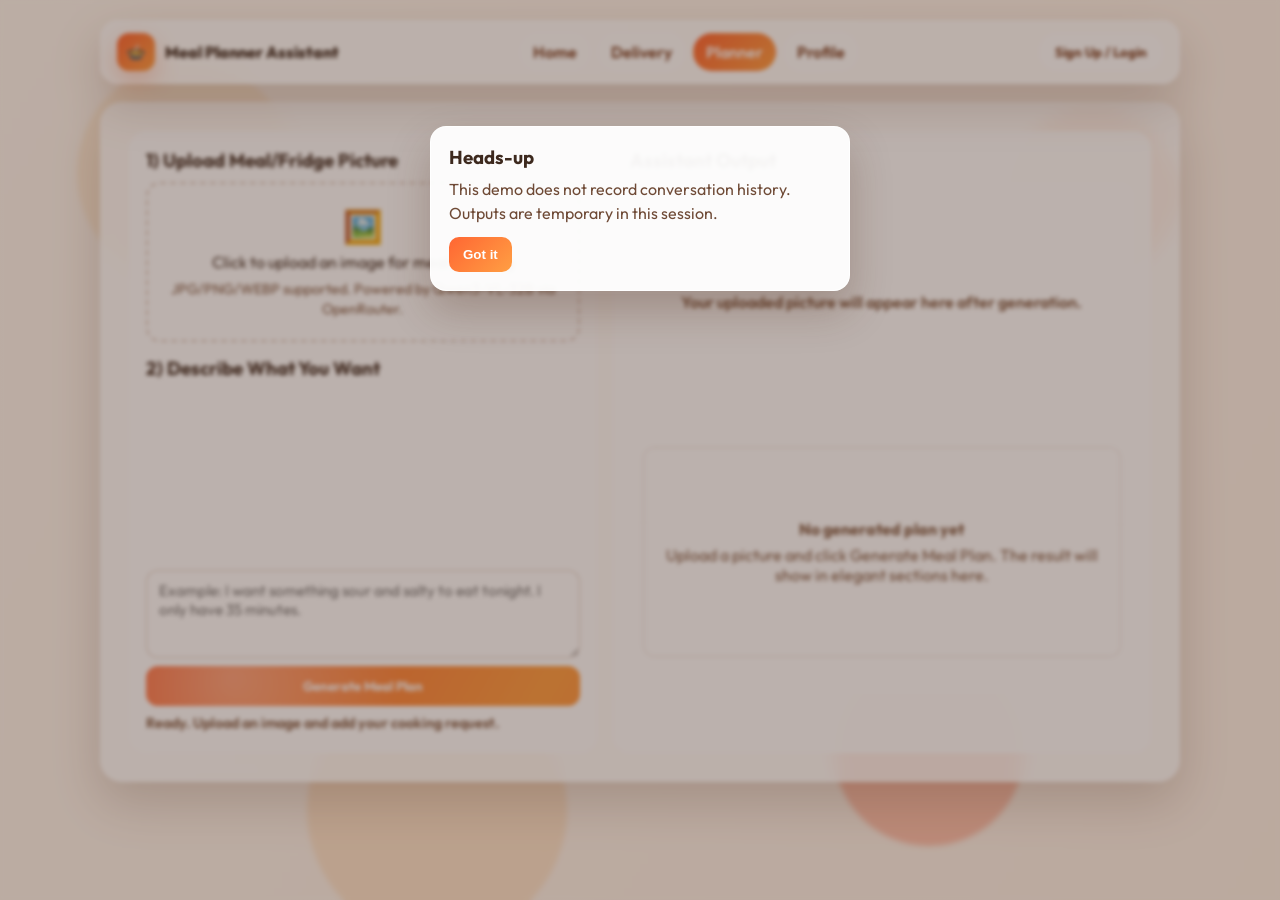
==== calories.html @ 0d86e7e7 "publish" ====
<!DOCTYPE html>
<html lang="en">

<head>
  <meta charset="UTF-8" />
  <meta name="viewport" content="width=device-width, initial-scale=1.0" />
  <title>FoodVision AI | Meal Planner Assistant</title>
  <link rel="preconnect" href="https://fonts.googleapis.com" />
  <link rel="preconnect" href="https://fonts.gstatic.com" crossorigin />
  <link href="https://fonts.googleapis.com/css2?family=Outfit:wght@300;400;500;600;700;800&display=swap"
    rel="stylesheet" />
  <link rel="stylesheet" href="theme.css" />
  <style>
    .workspace {
      display: grid;
      grid-template-columns: 1fr 1.15fr;
      gap: 16px;
    }

    .assistant-card,
    .result-card {
      position: relative;
      overflow: visible;
    }

    .assistant-card h3,
    .result-card h3 {
      margin-top: 0;
      margin-bottom: 10px;
    }

    .upload-stage {
      position: relative;
      margin-bottom: 12px;
    }

    .upload-box {
      border: 2px dashed rgba(167, 118, 89, .35);
      border-radius: 14px;
      padding: 22px;
      text-align: center;
      background: rgba(255, 255, 255, .68);
      transition: border-color .2s ease, transform .2s ease, box-shadow .2s ease;
      cursor: pointer;
      position: relative;
      overflow: hidden;
    }

    .upload-input-overlay {
      position: absolute;
      inset: 0;
      width: 100%;
      height: 100%;
      opacity: 0;
      cursor: pointer;
      z-index: 5;
    }

    .upload-box.drag-over {
      border-color: #ff7a41;
      background: rgba(255, 245, 236, .9);
      box-shadow: 0 14px 24px rgba(255, 102, 51, .2);
      transform: scale(1.01);
    }

    .upload-box::before {
      content: "";
      position: absolute;
      top: 0;
      left: -70%;
      width: 48%;
      height: 100%;
      transform: skewX(-18deg);
      background: linear-gradient(110deg, transparent, rgba(255, 255, 255, .62), transparent);
      animation: scanLine 2.8s linear infinite;
      pointer-events: none;
    }

    .upload-box:hover {
      border-color: var(--accent);
      transform: translateY(-1px);
      box-shadow: 0 12px 24px rgba(255, 102, 51, .14);
    }

    .upload-box.has-file {
      border-color: #ff8f52;
      box-shadow: 0 14px 24px rgba(255, 102, 51, .18);
    }

    .left-preview {
      position: absolute;
      left: -64px;
      top: 50%;
      transform: translateY(-50%) rotate(-3deg);
      width: 132px;
      height: 132px;
      border-radius: 16px;
      background: rgba(255, 255, 255, .95);
      border: 2px solid rgba(255, 255, 255, .9);
      box-shadow: 0 16px 30px rgba(80, 40, 20, .22);
      z-index: 3;
      overflow: hidden;
      animation: floatCard 2.6s ease-in-out infinite;
    }

    .left-preview img {
      width: 100%;
      height: 100%;
      object-fit: cover;
      display: block;
    }

    .left-preview::after {
      content: "Uploaded";
      position: absolute;
      left: 8px;
      bottom: 8px;
      border-radius: 999px;
      padding: 4px 8px;
      font-size: .72rem;
      font-weight: 700;
      color: #fff;
      background: linear-gradient(135deg, #ff6633, #ff9f43);
      box-shadow: 0 4px 10px rgba(255, 102, 51, .25);
    }

    .chat-box {
      background: rgba(255, 255, 255, .72);
      border: 1px solid rgba(255, 255, 255, .82);
      border-radius: 14px;
      min-height: 170px;
      max-height: 250px;
      overflow: auto;
      padding: 10px;
      display: grid;
      gap: 8px;
      margin-bottom: 10px;
    }

    .bubble {
      max-width: 92%;
      border-radius: 12px;
      padding: 8px 10px;
      font-size: .9rem;
      line-height: 1.45;
      box-shadow: 0 6px 12px rgba(80, 40, 20, .08);
      animation: bubbleIn .25s ease;
      word-break: break-word;
    }

    .bubble.user {
      justify-self: end;
      background: linear-gradient(135deg, #ff814d, #ffb24d);
      color: #fff;
    }

    .bubble.assistant {
      justify-self: start;
      background: rgba(255, 255, 255, .95);
      color: #6f4a36;
      border: 1px solid rgba(255, 255, 255, .9);
    }

    .prompt-wrap {
      display: grid;
      gap: 8px;
    }

    .prompt-input {
      width: 100%;
      min-height: 88px;
      border-radius: 12px;
      border: 1px solid rgba(167, 118, 89, .35);
      background: rgba(255, 255, 255, .92);
      color: var(--text);
      font-family: inherit;
      font-size: .95rem;
      padding: 10px 12px;
      outline: none;
      resize: vertical;
    }

    .prompt-input:focus {
      border-color: var(--accent);
      box-shadow: 0 0 0 4px var(--ring);
    }

    .actions {
      display: grid;
      grid-template-columns: 1fr;
      gap: 8px;
    }

    .action-btn {
      border: none;
      border-radius: 12px;
      padding: 12px 12px;
      font-family: inherit;
      font-weight: 700;
      cursor: pointer;
      transition: transform .18s ease, box-shadow .18s ease;
    }

    .action-btn:hover {
      transform: translateY(-2px) scale(1.03);
      box-shadow: 0 12px 22px rgba(80, 40, 20, .16);
    }

    .action-btn.primary {
      color: #fff;
      background: linear-gradient(120deg, #ff6633, #ff9f43, #ff7043);
      background-size: 180% 180%;
      animation: gradientShift 2.6s ease infinite;
      position: relative;
      overflow: hidden;
    }

    .action-btn.primary::after {
      content: "";
      position: absolute;
      inset: 0;
      background: radial-gradient(circle at 20% 30%, rgba(255, 255, 255, .36), transparent 48%);
      pointer-events: none;
    }

    .action-btn.secondary {
      color: #7a3d1f;
      background: rgba(255, 255, 255, .85);
      border: 1px solid rgba(255, 255, 255, .9);
    }

    .action-btn.loading {
      pointer-events: none;
      filter: saturate(1.08);
      transform: translateY(-1px) scale(1.01);
      box-shadow: 0 14px 24px rgba(80, 40, 20, .18);
    }

    .action-btn.loading::before {
      content: "";
      position: absolute;
      width: 16px;
      height: 16px;
      right: 12px;
      top: calc(50% - 8px);
      border-radius: 50%;
      border: 2px solid rgba(255, 255, 255, .55);
      border-top-color: #fff;
      animation: spin .8s linear infinite;
    }

    .status-row {
      margin-top: 8px;
      min-height: 22px;
      font-size: .9rem;
      font-weight: 600;
    }

    .result-top {
      position: relative;
      border-radius: 14px;
      overflow: hidden;
      border: 1px solid rgba(255, 255, 255, .85);
      background: rgba(255, 255, 255, .75);
      min-height: 240px;
      margin-bottom: 12px;
    }

    .result-top img {
      width: 100%;
      max-height: 260px;
      object-fit: cover;
      display: block;
    }

    .analysis-chip {
      position: absolute;
      right: 10px;
      top: 10px;
      border-radius: 999px;
      padding: 6px 10px;
      font-size: .78rem;
      font-weight: 700;
      color: #fff;
      background: linear-gradient(135deg, rgba(255, 102, 51, .95), rgba(255, 159, 67, .95));
      box-shadow: 0 8px 16px rgba(80, 40, 20, .2);
    }

    .result-top-hint {
      position: absolute;
      inset: 0;
      display: grid;
      place-items: center;
      text-align: center;
      color: #805941;
      font-weight: 600;
      padding: 14px;
    }

    .generating {
      position: absolute;
      inset: 0;
      display: grid;
      align-content: center;
      justify-items: center;
      gap: 10px;
      background: linear-gradient(120deg, rgba(255, 245, 236, .93), rgba(255, 236, 219, .9));
      backdrop-filter: blur(2px);
    }

    .output-generating {
      display: grid;
      align-content: center;
      justify-items: center;
      gap: 12px;
      min-height: 260px;
      padding: 30px;
      border-radius: 14px;
      background: linear-gradient(120deg, rgba(255, 245, 236, .93), rgba(255, 236, 219, .9));
      border: 1px solid rgba(255, 255, 255, .85);
      animation: fadeInUp .4s ease;
    }

    .output-generating .spinner {
      width: 56px;
      height: 56px;
    }

    .output-generating .gen-label {
      font-weight: 700;
      color: #7a3d1f;
      font-size: 1.05rem;
    }

    .output-generating .gen-sub {
      color: #805941;
      font-size: .88rem;
      text-align: center;
      max-width: 320px;
      line-height: 1.5;
    }

    @keyframes fadeInUp {
      from {
        opacity: 0;
        transform: translateY(12px);
      }

      to {
        opacity: 1;
        transform: translateY(0);
      }
    }

    .result-top-reveal img {
      animation: imageReveal .5s ease;
    }

    @keyframes imageReveal {
      from {
        opacity: 0;
        transform: scale(1.03);
      }

      to {
        opacity: 1;
        transform: scale(1);
      }
    }

    .spinner {
      width: 52px;
      height: 52px;
      border-radius: 50%;
      border: 4px solid rgba(255, 159, 67, .28);
      border-top-color: #ff6633;
      animation: spin 0.9s linear infinite;
    }

    .dots::after {
      content: "";
      display: inline-block;
      width: 1.2em;
      text-align: left;
      animation: dots 1.2s steps(4, end) infinite;
    }

    .skeleton-lines {
      width: min(460px, 92%);
      display: grid;
      gap: 8px;
    }

    .skeleton-lines span {
      height: 10px;
      border-radius: 999px;
      background: linear-gradient(90deg, rgba(255, 214, 183, .35), rgba(255, 255, 255, .75), rgba(255, 214, 183, .35));
      background-size: 180% 100%;
      animation: shimmer 1.1s linear infinite;
    }

    .skeleton-lines span:nth-child(1) {
      width: 96%;
    }

    .skeleton-lines span:nth-child(2) {
      width: 88%;
    }

    .skeleton-lines span:nth-child(3) {
      width: 92%;
    }

    .skeleton-lines span:nth-child(4) {
      width: 77%;
    }

    .output-wrap {
      background: rgba(255, 255, 255, .78);
      border: 1px solid rgba(255, 255, 255, .85);
      border-radius: 14px;
      padding: 12px;
      min-height: 260px;
      max-height: 540px;
      overflow: auto;
      color: #523526;
    }

    .empty-output {
      min-height: 210px;
      display: grid;
      place-items: center;
      text-align: center;
      color: #805941;
      border: 1px dashed rgba(167, 118, 89, .35);
      border-radius: 12px;
      background: rgba(255, 255, 255, .62);
      padding: 18px;
    }

    .result-section {
      margin-bottom: 12px;
      border-radius: 12px;
      background: rgba(255, 255, 255, .82);
      border: 1px solid rgba(255, 255, 255, .9);
      padding: 10px;
      box-shadow: 0 8px 16px rgba(80, 40, 20, .08);
    }

    .section-title {
      margin: 0 0 8px;
      font-size: .95rem;
      color: #6e4028;
      text-transform: uppercase;
      letter-spacing: .03em;
    }

    .kv-grid {
      display: grid;
      grid-template-columns: repeat(2, minmax(0, 1fr));
      gap: 8px;
    }

    .kv-card {
      border-radius: 10px;
      background: rgba(255, 255, 255, .86);
      border: 1px solid rgba(255, 255, 255, .95);
      padding: 8px;
    }

    .kv-card .k {
      font-size: .75rem;
      color: #8a5e45;
      text-transform: uppercase;
      letter-spacing: .04em;
      margin-bottom: 4px;
    }

    .tag-list {
      display: flex;
      flex-wrap: wrap;
      gap: 6px;
    }

    .tag-chip {
      border-radius: 999px;
      padding: 4px 8px;
      font-size: .78rem;
      font-weight: 700;
      color: #7a3d1f;
      background: #fff1e5;
      border: 1px solid rgba(255, 255, 255, .95);
    }

    .recipe-title {
      margin: 0 0 6px;
      font-size: 1.1rem;
      color: #4b2f22;
    }

    .recipe-reason {
      margin: 0;
      color: #6f4a36;
      line-height: 1.5;
      font-size: .9rem;
    }

    .nutrition-grid {
      display: grid;
      grid-template-columns: repeat(2, minmax(0, 1fr));
      gap: 8px;
      margin-top: 8px;
    }

    .nutrition-box {
      border-radius: 10px;
      background: rgba(255, 255, 255, .88);
      border: 1px solid rgba(255, 255, 255, .95);
      padding: 8px;
      font-size: .84rem;
      line-height: 1.4;
    }

    .steps-list {
      margin: 8px 0 0;
      padding-left: 18px;
      color: #654431;
      line-height: 1.5;
      font-size: .9rem;
    }

    .steps-list li {
      margin-bottom: 6px;
    }

    .result-card.reveal-pop {
      animation: revealPop .45s ease;
    }

    .magnetic-card {
      transform-style: preserve-3d;
      transition: transform .16s ease;
    }

    @keyframes scanLine {
      0% {
        left: -70%;
      }

      100% {
        left: 140%;
      }
    }

    @keyframes floatCard {

      0%,
      100% {
        transform: translateY(-50%) rotate(-3deg);
      }

      50% {
        transform: translateY(calc(-50% - 7px)) rotate(-1deg);
      }
    }

    @keyframes gradientShift {
      0% {
        background-position: 0% 50%;
      }

      50% {
        background-position: 100% 50%;
      }

      100% {
        background-position: 0% 50%;
      }
    }

    @keyframes bubbleIn {
      from {
        opacity: .3;
        transform: translateY(5px);
      }

      to {
        opacity: 1;
        transform: translateY(0);
      }
    }

    @keyframes shimmer {
      0% {
        background-position: 0% 0;
      }

      100% {
        background-position: 180% 0;
      }
    }

    @keyframes revealPop {
      from {
        opacity: .55;
        transform: scale(.985);
      }

      to {
        opacity: 1;
        transform: scale(1);
      }
    }

    @keyframes spin {
      to {
        transform: rotate(360deg);
      }
    }

    @keyframes dots {
      0% {
        content: "";
      }

      25% {
        content: ".";
      }

      50% {
        content: "..";
      }

      75% {
        content: "...";
      }

      100% {
        content: "";
      }
    }

    @media (max-width: 980px) {
      .workspace {
        grid-template-columns: 1fr;
      }

      .kv-grid,
      .nutrition-grid {
        grid-template-columns: 1fr;
      }

      .left-preview {
        position: relative;
        left: auto;
        top: auto;
        transform: none;
        width: 100%;
        height: 178px;
        margin-bottom: 10px;
        animation: none;
      }
    }
  </style>
</head>

<body>
  <div class="bg-orbs" aria-hidden="true">
    <div class="orb"></div>
    <div class="orb"></div>
    <div class="orb"></div>
    <div class="orb"></div>
  </div>

  <div class="page">
    <header class="topbar">
      <div class="brand">
        <div class="brand-badge">🍲</div>
        <div>Meal Planner Assistant</div>
      </div>
      <nav class="nav-links">
        <a class="nav-link" href="index.html">Home</a>
        <a class="nav-link" href="delivery.html">Delivery</a>
        <a class="nav-link active" href="calories.html">Planner</a>
        <a class="nav-link" href="profile.html">Profile</a>
      </nav>
      <button id="topAuthBtn" class="ghost-btn">Sign Up / Login</button>
    </header>

    <section class="panel workspace">
      <div class="card assistant-card magnetic-card">
        <h3>1) Upload Meal/Fridge Picture</h3>
        <div class="upload-stage">
          <div id="leftPreview" class="left-preview hidden">
            <img id="leftPreviewImg" alt="Uploaded image preview" src="" />
          </div>
          <div class="upload-box" id="uploadBox">
            <div style="font-size:2rem;">🖼️</div>
            <p style="margin:6px 0;">Click to upload an image for meal planning</p>
            <small class="hint">JPG/PNG/WEBP supported. Powered by Qwen3-VL-32B via OpenRouter.</small>
            <input id="imageInput" class="upload-input-overlay" type="file" accept="image/*" />
          </div>
        </div>

        <h3 style="margin-top:14px;">2) Describe What You Want</h3>
        <div id="chatBox" class="chat-box"></div>
        <div class="prompt-wrap">
          <textarea id="userPrompt" class="prompt-input"
            placeholder="Example: I want something sour and salty to eat tonight. I only have 35 minutes."></textarea>
          <div class="actions">
            <button id="generateBtn" class="action-btn primary" type="button">Generate Meal Plan</button>
          </div>
        </div>
        <div id="leftStatus" class="status-row hint">Guest notice: conversation is not saved permanently in this demo.
        </div>
      </div>

      <div id="resultCard" class="card result-card magnetic-card">
        <h3>Assistant Output</h3>
        <div class="result-top">
          <div id="resultTopHint" class="result-top-hint">Your uploaded picture will appear here after generation.</div>
          <img id="mainPreview" alt="Result preview" src="" class="hidden" />
          <span id="analysisChip" class="analysis-chip hidden">Template Output</span>
          <div id="generatingLayer" class="generating hidden">
            <div class="spinner"></div>
            <div style="font-weight:700; color:#7a3d1f;">Generating<span class="dots"></span></div>
            <div class="skeleton-lines">
              <span></span>
              <span></span>
              <span></span>
              <span></span>
            </div>
          </div>
        </div>
        <div id="outputBox" class="output-wrap">
          <div class="empty-output">
            <div>
              <strong style="display:block; margin-bottom:6px;">No generated plan yet</strong>
              <span>Upload a picture and click Generate Meal Plan. The result will show in elegant sections here.</span>
            </div>
          </div>
        </div>
      </div>
    </section>
  </div>

  <script src="auth.js"></script>
  <script>
    (function () {
      var uploadBox = document.getElementById("uploadBox");
      var imageInput = document.getElementById("imageInput");
      var leftPreview = document.getElementById("leftPreview");
      var leftPreviewImg = document.getElementById("leftPreviewImg");
      var mainPreview = document.getElementById("mainPreview");
      var analysisChip = document.getElementById("analysisChip");
      var resultTopHint = document.getElementById("resultTopHint");

      var chatBox = document.getElementById("chatBox");
      var userPrompt = document.getElementById("userPrompt");
      var generateBtn = document.getElementById("generateBtn");
      var leftStatus = document.getElementById("leftStatus");
      var authBinding = FoodAuth.wireTopbarAuth("topAuthBtn");

      var outputBox = document.getElementById("outputBox");
      var generatingLayer = document.getElementById("generatingLayer");
      var resultCard = document.getElementById("resultCard");
      FoodAuth.showNoHistoryPopup();
      var pendingAutoGenerate = false;
      var currentImageFile = null;
      var currentImageMeta = null;
      var currentImageUrl = null;

      var conversation = [];

      var userProfile = {
        dietary_restrictions: [],
        allergies: [],
        cuisine_preferences: ["Italian"],
        flavor_preferences: ["sour", "salty"],
        disliked_foods: [],
        cooking_skill_level: "Intermediate",
        available_equipment: ["oven", "baking dish", "mixing bowls"],
        nutritional_goals: [],
        other_preferences: []
      };

      function fileToBase64(file) {
        return new Promise(function (resolve, reject) {
          var reader = new FileReader();
          reader.onload = function () { resolve(reader.result); };
          reader.onerror = reject;
          reader.readAsDataURL(file);
        });
      }

      async function callQwenVL(imageBase64, userMessage, profile) {
        // Proxy through Jac backend — API key stays server-side
        var response = await fetch(FoodAuth.API_BASE + "/function/analyze_meal", {
          method: "POST",
          headers: { "Content-Type": "application/json" },
          body: JSON.stringify({
            image_base64: imageBase64,
            message: userMessage || "",
            user_profile: profile || {}
          })
        });

        if (!response.ok) {
          var errText = await response.text();
          throw new Error("Backend error (" + response.status + "): " + errText);
        }

        var envelope = await response.json();
        if (!envelope.ok) {
          throw new Error(envelope.error ? envelope.error.message : "Unknown backend error");
        }

        var result = envelope.data.result;
        if (result.error) {
          throw new Error(result.error);
        }
        return result;
      }

      function uniquePush(arr, value) {
        if (!value) return;
        if (arr.indexOf(value) === -1) arr.push(value);
      }

      function addBubble(role, text) {
        var b = document.createElement("div");
        b.className = "bubble " + role;
        b.textContent = text;
        chatBox.appendChild(b);
        chatBox.scrollTop = chatBox.scrollHeight;
      }

      function addUserMessage(text) {
        var msg = (text || "").trim();
        if (!msg) return;
        conversation.push({ role: "user", text: msg });
        addBubble("user", msg);
      }

      function inferProfileFromMessage(message) {
        var lower = message.toLowerCase();

        if (lower.indexOf("italian") >= 0) uniquePush(userProfile.cuisine_preferences, "Italian");
        if (lower.indexOf("chinese") >= 0) uniquePush(userProfile.cuisine_preferences, "Chinese");
        if (lower.indexOf("mexican") >= 0) uniquePush(userProfile.cuisine_preferences, "Mexican");

        if (lower.indexOf("sour") >= 0) uniquePush(userProfile.flavor_preferences, "sour");
        if (lower.indexOf("salty") >= 0) uniquePush(userProfile.flavor_preferences, "salty");
        if (lower.indexOf("spicy") >= 0) uniquePush(userProfile.flavor_preferences, "spicy");
        if (lower.indexOf("sweet") >= 0) uniquePush(userProfile.flavor_preferences, "sweet");
        if (lower.indexOf("savory") >= 0) uniquePush(userProfile.flavor_preferences, "savory");
        if (lower.indexOf("mild") >= 0) uniquePush(userProfile.flavor_preferences, "mild");

        if (lower.indexOf("vegan") >= 0) uniquePush(userProfile.dietary_restrictions, "vegan");
        if (lower.indexOf("vegetarian") >= 0) uniquePush(userProfile.dietary_restrictions, "vegetarian");
        if (lower.indexOf("gluten") >= 0) uniquePush(userProfile.dietary_restrictions, "gluten-free");

        if (lower.indexOf("allergic to") >= 0) {
          var allergyText = lower.split("allergic to")[1] || "";
          allergyText.split(/[,.]/).forEach(function (part) {
            var token = part.trim();
            if (token) uniquePush(userProfile.allergies, token);
          });
        }

        if (lower.indexOf("beginner") >= 0) userProfile.cooking_skill_level = "beginner";
        if (lower.indexOf("intermediate") >= 0) userProfile.cooking_skill_level = "intermediate";
        if (lower.indexOf("advanced") >= 0) userProfile.cooking_skill_level = "advanced";

        if (lower.indexOf("air fryer") >= 0) uniquePush(userProfile.available_equipment, "air fryer");
        if (lower.indexOf("oven") >= 0) uniquePush(userProfile.available_equipment, "oven");
        if (lower.indexOf("stove") >= 0) uniquePush(userProfile.available_equipment, "stove");

        if (lower.indexOf("high protein") >= 0) uniquePush(userProfile.nutritional_goals, "high-protein");
        if (lower.indexOf("low carb") >= 0) uniquePush(userProfile.nutritional_goals, "low-carb");
        if (lower.indexOf("weight loss") >= 0) uniquePush(userProfile.nutritional_goals, "weight-loss");

        if (lower.indexOf("no ") >= 0) {
          if (lower.indexOf("no mushroom") >= 0) uniquePush(userProfile.disliked_foods, "mushroom");
          if (lower.indexOf("no onion") >= 0) uniquePush(userProfile.disliked_foods, "onion");
          if (lower.indexOf("no seafood") >= 0) uniquePush(userProfile.disliked_foods, "seafood");
        }

        var minuteMatch = lower.match(/(\d{1,3})\s*(min|minute)/);
        if (minuteMatch) {
          var timePref = "time_limit_" + minuteMatch[1] + "min";
          uniquePush(userProfile.other_preferences, timePref);
        }
      }


      function analyzeImageMeta(file, done) {
        var reader = new FileReader();
        reader.onload = function (ev) {
          var img = new Image();
          img.onload = function () {
            var canvas = document.createElement("canvas");
            var size = 32;
            canvas.width = size;
            canvas.height = size;
            var ctx = canvas.getContext("2d");
            ctx.drawImage(img, 0, 0, size, size);
            var data = ctx.getImageData(0, 0, size, size).data;
            var total = data.length / 4;
            var sumLight = 0;
            var sumWarmth = 0;

            for (var i = 0; i < data.length; i += 4) {
              var r = data[i];
              var g = data[i + 1];
              var b = data[i + 2];
              sumLight += (r + g + b) / 3;
              sumWarmth += (r - b);
            }

            currentImageMeta = {
              name: file.name || "",
              size: file.size || 0,
              lastModified: file.lastModified || 0,
              width: img.width || 0,
              height: img.height || 0,
              brightness: Math.round(sumLight / total),
              warmth: Math.round(sumWarmth / total)
            };
            done();
          };
          img.onerror = function () {
            currentImageMeta = {
              name: file.name || "",
              size: file.size || 0,
              lastModified: file.lastModified || 0,
              width: 0,
              height: 0,
              brightness: 0,
              warmth: 0
            };
            done();
          };
          img.src = ev.target.result;
        };
        reader.onerror = function () {
          currentImageMeta = {
            name: file.name || "",
            size: file.size || 0,
            lastModified: file.lastModified || 0,
            width: 0,
            height: 0,
            brightness: 0,
            warmth: 0
          };
          done();
        };
        reader.readAsDataURL(file);
      }

      function processSelectedFile(file) {
        if (!file) return;
        currentImageFile = file;
        currentImageUrl = URL.createObjectURL(file);
        leftPreviewImg.src = currentImageUrl;
        leftPreview.classList.remove("hidden");
        mainPreview.classList.add("hidden");
        analysisChip.classList.add("hidden");
        resultTopHint.classList.remove("hidden");
        uploadBox.classList.add("has-file");
        leftStatus.textContent = "Image loaded. Click Generate Meal Plan to show preview and output.";

        analyzeImageMeta(file, function () {
          if (pendingAutoGenerate) {
            pendingAutoGenerate = false;
            generateBtn.click();
          }
        });
      }


      function toTagList(values) {
        if (!values || !values.length) {
          return '<span class="tag-chip">None</span>';
        }
        return values.map(function (v) {
          return '<span class="tag-chip">' + v + '</span>';
        }).join('');
      }

      function renderStructuredOutput(profile, recommendation) {
        var n = recommendation.nutrition_analysis || {};
        var needs = n.estimated_daily_needs || {};
        var stepsHtml = (recommendation.preparation_overview || []).map(function (step) {
          return '<li>' + step + '</li>';
        }).join('');

        outputBox.innerHTML = [
          '<section class="result-section">',
          '  <h4 class="section-title">Updated User Profile</h4>',
          '  <div class="kv-grid">',
          '    <div class="kv-card"><div class="k">Dietary Restrictions</div><div class="tag-list">' + toTagList(profile.dietary_restrictions) + '</div></div>',
          '    <div class="kv-card"><div class="k">Allergies</div><div class="tag-list">' + toTagList(profile.allergies) + '</div></div>',
          '    <div class="kv-card"><div class="k">Cuisine Preferences</div><div class="tag-list">' + toTagList(profile.cuisine_preferences) + '</div></div>',
          '    <div class="kv-card"><div class="k">Flavor Preferences</div><div class="tag-list">' + toTagList(profile.flavor_preferences) + '</div></div>',
          '    <div class="kv-card"><div class="k">Cooking Skill</div><div>' + (profile.cooking_skill_level || 'Unknown') + '</div></div>',
          '    <div class="kv-card"><div class="k">Available Equipment</div><div class="tag-list">' + toTagList(profile.available_equipment) + '</div></div>',
          '  </div>',
          '</section>',
          '<section class="result-section">',
          '  <h4 class="section-title">Recipe Recommendation</h4>',
          '  <h5 class="recipe-title">' + recommendation.dish_name + '</h5>',
          '  <p class="recipe-reason">' + recommendation.reason_for_recommendation + '</p>',
          '  <div class="kv-grid" style="margin-top:8px;">',
          '    <div class="kv-card"><div class="k">Key Ingredients</div><div class="tag-list">' + toTagList(recommendation.key_ingredients) + '</div></div>',
          '    <div class="kv-card"><div class="k">Substitutions</div><div class="tag-list">' + toTagList(recommendation.substitutions) + '</div></div>',
          '  </div>',
          '</section>',
          '<section class="result-section">',
          '  <h4 class="section-title">Nutrition Analysis</h4>',
          '  <div class="nutrition-grid">',
          '    <div class="nutrition-box"><strong>Estimated Daily Needs</strong><br/>Calories: ' + (needs.calories || '-') + '<br/>Protein: ' + (needs.protein || '-') + '<br/>Carbs: ' + (needs.carbohydrates || '-') + '<br/>Fat: ' + (needs.fat || '-') + '<br/>Fiber: ' + (needs.fiber || '-') + '</div>',
          '    <div class="nutrition-box"><strong>Ingredient Summary</strong><br/>' + (n.ingredient_nutrition_summary || '-') + '</div>',
          '    <div class="nutrition-box"><strong>Balance Assessment</strong><br/>' + (n.nutritional_balance_assessment || '-') + '</div>',
          '    <div class="nutrition-box"><strong>Suggested Improvement</strong><br/>' + (n.suggested_nutritional_improvements || '-') + '</div>',
          '  </div>',
          '</section>',
          '<section class="result-section">',
          '  <h4 class="section-title">Preparation Overview</h4>',
          '  <ol class="steps-list">' + stepsHtml + '</ol>',
          '</section>'
        ].join('');
      }


      function setGenerating(isOn) {
        generatingLayer.classList.toggle("hidden", !isOn);
      }

      uploadBox.addEventListener("dragover", function (e) {
        e.preventDefault();
        uploadBox.classList.add("drag-over");
      });

      uploadBox.addEventListener("dragleave", function () {
        uploadBox.classList.remove("drag-over");
      });

      uploadBox.addEventListener("drop", function (e) {
        e.preventDefault();
        uploadBox.classList.remove("drag-over");
        var files = e.dataTransfer && e.dataTransfer.files ? e.dataTransfer.files : null;
        if (!files || !files.length) return;
        processSelectedFile(files[0]);
      });

      imageInput.addEventListener("change", function () {
        if (!imageInput.files[0]) return;
        processSelectedFile(imageInput.files[0]);
      });

      generateBtn.addEventListener("click", async function () {
        var typedMessage = userPrompt.value.trim();

        if (typedMessage) {
          addUserMessage(typedMessage);
          inferProfileFromMessage(typedMessage);
          userPrompt.value = "";
        }

        var lastMessage = null;
        for (var i = conversation.length - 1; i >= 0; i--) {
          if (conversation[i].role === "user") {
            lastMessage = conversation[i].text;
            break;
          }
        }

        var effectiveMessage = lastMessage || "Plan a balanced meal from this uploaded image.";

        if (!currentImageFile) {
          pendingAutoGenerate = true;
          leftStatus.textContent = "Choose an image to continue. Generation will start automatically after upload.";
          if (typeof imageInput.showPicker === "function") {
            imageInput.showPicker();
          } else {
            imageInput.click();
          }
          return;
        }

        leftStatus.textContent = "Loading meal history...";
        generateBtn.classList.add("loading");
        generateBtn.textContent = "Generating...";

        // Fetch recent meal history and build summary for context. Also reused for evolve_profile below.
        var historySummary = "";
        var allMeals = [];
        if (FoodAuth.getJwt()) {
          try {
            var mealsRes = await FoodAuth.apiCall("/function/get_meals", {}, true);
            if (mealsRes && mealsRes.ok && mealsRes.data && mealsRes.data.result) {
              allMeals = mealsRes.data.result;
              var cutoff = new Date();
              cutoff.setDate(cutoff.getDate() - 14);
              var recent = allMeals.filter(function (m) {
                return m.created_at && new Date(m.created_at) >= cutoff;
              });
              if (recent.length > 0) {
                var lines = recent.map(function (m) {
                  var date = m.created_at.split("T")[0] || m.created_at.split(" ")[0];
                  var ings = (m.key_ingredients || []).join(", ");
                  return "- " + date + ": " + m.dish_name + (ings ? " (" + ings + ")" : "");
                });
                // Count cuisine patterns
                var cuisineCounts = {};
                recent.forEach(function (m) {
                  var name = (m.dish_name || "").toLowerCase();
                  ["korean", "italian", "chinese", "japanese", "mexican", "thai", "indian", "american"].forEach(function (c) {
                    if (name.indexOf(c) >= 0) cuisineCounts[c] = (cuisineCounts[c] || 0) + 1;
                  });
                });
                var patterns = Object.keys(cuisineCounts).map(function (c) {
                  return c + " x" + cuisineCounts[c];
                }).join(", ");
                historySummary = "Recent meals (last 14 days):\n" + lines.join("\n");
                if (patterns) historySummary += "\nCuisine patterns: " + patterns;
                historySummary += "\nTotal: " + recent.length + " meals";
              }
            }
          } catch (e) { console.warn("Could not fetch meal history:", e); }
        }

        // Attach history to profile for the AI
        var profileWithHistory = JSON.parse(JSON.stringify(userProfile));
        if (historySummary) {
          profileWithHistory.meal_history_summary = historySummary;
        }

        leftStatus.textContent = "Calling Qwen3-VL-32B...";
        addBubble("assistant", historySummary ? "Analyzing image with your meal history context..." : "Analyzing your image...");

        // Step 1: Immediately reveal the uploaded picture in the result-top section
        if (currentImageUrl) {
          mainPreview.src = currentImageUrl;
          mainPreview.classList.remove("hidden");
          analysisChip.textContent = "AI Analysis";
          analysisChip.classList.remove("hidden");
          resultTopHint.classList.add("hidden");
          document.querySelector('.result-top').classList.add('result-top-reveal');
        }

        // Step 2: Show generating animation in the output section
        outputBox.innerHTML = [
          '<div class="output-generating">',
          '  <div class="spinner"></div>',
          '  <div class="gen-label">Generating<span class="dots"></span></div>',
          '  <div class="gen-sub">Sending image to Qwen3-VL-32B for real-time analysis and personalized meal planning...</div>',
          '  <div class="skeleton-lines">',
          '    <span></span><span></span><span></span><span></span>',
          '  </div>',
          '</div>'
        ].join('');

        // Step 3: Call the real Qwen3-VL-32B model
        try {
          var imageBase64 = await fileToBase64(currentImageFile);
          var result = await callQwenVL(imageBase64, effectiveMessage, profileWithHistory);

          // Update user profile from AI response
          if (result.updated_user_profile) {
            var aiProfile = result.updated_user_profile;
            if (aiProfile.dietary_restrictions && aiProfile.dietary_restrictions.length) userProfile.dietary_restrictions = aiProfile.dietary_restrictions;
            if (aiProfile.allergies && aiProfile.allergies.length) userProfile.allergies = aiProfile.allergies;
            if (aiProfile.cuisine_preferences && aiProfile.cuisine_preferences.length) userProfile.cuisine_preferences = aiProfile.cuisine_preferences;
            if (aiProfile.flavor_preferences && aiProfile.flavor_preferences.length) userProfile.flavor_preferences = aiProfile.flavor_preferences;
            if (aiProfile.cooking_skill_level) userProfile.cooking_skill_level = aiProfile.cooking_skill_level;
            if (aiProfile.available_equipment && aiProfile.available_equipment.length) userProfile.available_equipment = aiProfile.available_equipment;
            if (aiProfile.nutritional_goals && aiProfile.nutritional_goals.length) userProfile.nutritional_goals = aiProfile.nutritional_goals;
            if (aiProfile.disliked_foods && aiProfile.disliked_foods.length) userProfile.disliked_foods = aiProfile.disliked_foods;
          }

          var recommendation = result.recommendation || {};
          renderStructuredOutput(userProfile, recommendation);

          // Persist updated userProfile so the Profile page can display it
          try { localStorage.setItem("foodvision.userProfile", JSON.stringify(userProfile)); } catch (e) { }

          resultCard.classList.remove("reveal-pop");
          void resultCard.offsetWidth;
          resultCard.classList.add("reveal-pop");

          addBubble("assistant", "Meal plan generated. You can update your preferences and generate again.");
          leftStatus.textContent = "Done. Saving meal and learning from your history...";

          // Save meal and evolve profile in background (non-blocking)
          if (FoodAuth.getJwt()) {
            // Save the meal entry
            FoodAuth.apiCall("/function/save_meal", {
              dish_name: recommendation.dish_name || "",
              reason: recommendation.reason_for_recommendation || "",
              key_ingredients: recommendation.key_ingredients || [],
              substitutions: recommendation.substitutions || [],
              nutrition_analysis: recommendation.nutrition_analysis || {},
              preparation_overview: recommendation.preparation_overview || [],
              user_message: effectiveMessage
            }, true).catch(function (e) { console.warn("save_meal failed:", e); });

            // Evolve profile based on meal history patterns.
            // Reuse allMeals already fetched earlier and include the just-generated meal so the AI sees it.
            var evolveMeals = (allMeals || []).slice();
            evolveMeals.push({
              dish_name: recommendation.dish_name || "",
              reason: recommendation.reason_for_recommendation || "",
              key_ingredients: recommendation.key_ingredients || [],
              user_message: effectiveMessage,
              created_at: new Date().toISOString()
            });

            FoodAuth.apiCall("/function/evolve_profile", {
              current_profile: userProfile,
              recent_meals: evolveMeals
            }, true).then(function (res) {
              if (res && res.ok && res.data && res.data.result && res.data.result.evolved) {
                var evolved = res.data.result;
                var newProfile = evolved.profile || {};
                // Backend has already union-deduped and persisted to the graph;
                // just mirror the authoritative profile into local state.
                ["dietary_restrictions", "allergies", "cuisine_preferences",
                 "flavor_preferences", "available_equipment", "nutritional_goals",
                 "disliked_foods", "other_preferences"].forEach(function (k) {
                  if (Array.isArray(newProfile[k])) userProfile[k] = newProfile[k];
                });
                if (newProfile.cooking_skill_level) userProfile.cooking_skill_level = newProfile.cooking_skill_level;
                userProfile.ai_learned_fields = newProfile.ai_learned_fields || evolved.learned_fields || [];
                try { localStorage.setItem("foodvision.userProfile", JSON.stringify(userProfile)); } catch (e) { }
                var changed = Object.keys(evolved.changes || {}).join(", ");
                addBubble("assistant", "Profile updated" + (changed ? " (" + changed + ")" : "") + ": learned from your meal patterns.");
                leftStatus.textContent = "Done. Profile evolved from your history.";
              } else {
                var reason = res && res.data && res.data.result && res.data.result.reason;
                leftStatus.textContent = "Done." + (reason ? " (" + reason + ")" : "");
              }
            }).catch(function (e) {
              console.warn("evolve_profile failed:", e);
              leftStatus.textContent = "Done.";
            });
          } else {
            leftStatus.textContent = "Done.";
          }
        } catch (err) {
          console.error("Qwen3-VL API error:", err);
          outputBox.innerHTML = '<div class="empty-output"><div><strong style="display:block; margin-bottom:6px;">Generation Failed</strong><span>' + err.message + '</span></div></div>';
          addBubble("assistant", "Error: " + err.message);
          leftStatus.textContent = "Error calling Qwen3-VL-32B. Check console for details.";
        }

        generateBtn.classList.remove("loading");
        generateBtn.textContent = "Generate Meal Plan";
      });

      if (authBinding && typeof authBinding.refresh === "function") {
        authBinding.refresh();
      }

      var magneticCards = document.querySelectorAll(".magnetic-card");
      magneticCards.forEach(function (card) {
        card.addEventListener("mousemove", function (e) {
          var rect = card.getBoundingClientRect();
          var x = (e.clientX - rect.left) / rect.width;
          var y = (e.clientY - rect.top) / rect.height;
          var rx = (0.5 - y) * 4;
          var ry = (x - 0.5) * 4;
          card.style.transform = "perspective(700px) rotateX(" + rx.toFixed(2) + "deg) rotateY(" + ry.toFixed(2) + "deg)";
        });

        card.addEventListener("mouseleave", function () {
          card.style.transform = "";
        });
      });

      leftStatus.textContent = "Ready. Upload an image and add your cooking request.";
    })();
  </script>
</body>

</html>
---- theme.css ----
:root {
  --bg-1: #fff4e8;
  --bg-2: #ffd7b8;
  --bg-3: #ff9f7a;
  --card: rgba(255, 255, 255, 0.78);
  --card-strong: rgba(255, 255, 255, 0.92);
  --text: #3d291e;
  --muted: #805941;
  --accent: #ff6633;
  --accent-2: #ff9f43;
  --success: #1f9d55;
  --error: #d64545;
  --ring: rgba(255, 102, 51, 0.25);
  --shadow: 0 20px 50px rgba(80, 40, 20, 0.2);
}

* {
  box-sizing: border-box;
}

body {
  margin: 0;
  min-height: 100vh;
  font-family: "Outfit", sans-serif;
  color: var(--text);
  background:
    linear-gradient(120deg, rgba(255, 248, 239, 0.86), rgba(255, 240, 226, 0.74)),
    url("https://images.unsplash.com/photo-1498837167922-ddd27525d352?auto=format&fit=crop&w=2000&q=80") center/cover fixed no-repeat;
}

.bg-orbs {
  position: fixed;
  inset: 0;
  pointer-events: none;
  z-index: 0;
}

.orb {
  position: absolute;
  border-radius: 999px;
  filter: blur(2px);
  opacity: 0.55;
  animation: drift 14s ease-in-out infinite;
}

.orb:nth-child(1) {
  width: 220px;
  height: 220px;
  background: #ffe6c6;
  left: 6%;
  top: 7%;
}

.orb:nth-child(2) {
  width: 170px;
  height: 170px;
  background: #ffb385;
  right: 8%;
  top: 12%;
  animation-delay: 1.2s;
}

.orb:nth-child(3) {
  width: 260px;
  height: 260px;
  background: #ffdbb5;
  left: 24%;
  bottom: -40px;
  animation-delay: 2.8s;
}

.orb:nth-child(4) {
  width: 190px;
  height: 190px;
  background: #ff9b7e;
  right: 20%;
  bottom: 6%;
  animation-delay: 3.4s;
}

@keyframes drift {
  0%,
  100% { transform: translateY(0) translateX(0); }
  50% { transform: translateY(-14px) translateX(8px); }
}

.page {
  position: relative;
  z-index: 1;
  max-width: 1120px;
  margin: 0 auto;
  padding: 20px;
}

.topbar {
  background: var(--card);
  border: 1px solid rgba(255, 255, 255, 0.5);
  box-shadow: var(--shadow);
  border-radius: 18px;
  backdrop-filter: blur(9px);
  display: flex;
  align-items: center;
  justify-content: space-between;
  gap: 12px;
  padding: 12px 16px;
  position: sticky;
  top: 12px;
  z-index: 20;
}

.brand {
  display: flex;
  align-items: center;
  gap: 10px;
  font-weight: 800;
}

.brand-badge {
  width: 38px;
  height: 38px;
  border-radius: 12px;
  background: linear-gradient(135deg, var(--accent), var(--accent-2));
  color: #fff;
  display: grid;
  place-items: center;
  box-shadow: 0 10px 24px rgba(255, 102, 51, 0.3);
}

.nav-links {
  display: flex;
  flex-wrap: wrap;
  gap: 8px;
}

.nav-link {
  text-decoration: none;
  color: #7a3d1f;
  font-weight: 600;
  padding: 8px 12px;
  border-radius: 999px;
  background: rgba(255, 255, 255, 0.72);
  border: 1px solid rgba(255, 255, 255, 0.8);
  transition: transform .2s ease, box-shadow .2s ease, background .2s ease;
}

.nav-link:hover {
  transform: translateY(-1px) scale(1.04);
  box-shadow: 0 8px 18px rgba(80, 40, 20, 0.14);
}

.nav-link.active {
  background: linear-gradient(135deg, var(--accent), var(--accent-2));
  color: #fff;
  border-color: transparent;
}

.pill-btn,
.ghost-btn {
  border: none;
  cursor: pointer;
  border-radius: 999px;
  font-weight: 700;
  padding: 10px 15px;
  font-family: inherit;
  transition: transform .16s ease, box-shadow .16s ease, filter .16s ease;
  position: relative;
  overflow: hidden;
}

.pill-btn {
  color: #fff;
  background: linear-gradient(120deg, #ff6633, #ff9f43, #ff7043);
  background-size: 180% 180%;
  animation: gradientShift 2.8s ease infinite;
  box-shadow: 0 10px 24px rgba(255, 102, 51, 0.28);
}

.ghost-btn {
  color: #7a3d1f;
  background: rgba(255, 255, 255, 0.8);
  border: 1px solid rgba(255, 255, 255, 0.75);
}

.pill-btn::before,
.ghost-btn::before {
  content: "";
  position: absolute;
  left: -60%;
  top: -150%;
  width: 38%;
  height: 320%;
  transform: rotate(22deg);
  background: linear-gradient(90deg, transparent, rgba(255,255,255,.45), transparent);
  opacity: 0;
}

.pill-btn::after,
.ghost-btn::after {
  content: "";
  position: absolute;
  inset: -3px;
  border-radius: 999px;
  border: 2px solid rgba(255, 150, 95, 0.0);
  pointer-events: none;
}

.pill-btn:hover,
.ghost-btn:hover {
  transform: translateY(-3px) scale(1.08);
  box-shadow: 0 18px 30px rgba(80, 40, 20, 0.26);
  filter: saturate(1.1);
}

.pill-btn:hover::before,
.ghost-btn:hover::before {
  opacity: 1;
  animation: btnShine 1.2s linear infinite;
}

.pill-btn:hover::after,
.ghost-btn:hover::after {
  border-color: rgba(255, 146, 87, 0.5);
  animation: btnPulse 1s ease-in-out infinite;
}

.pill-btn:active,
.ghost-btn:active {
  transform: translateY(0) scale(0.97);
}

.panel {
  margin-top: 18px;
  background: var(--card);
  border: 1px solid rgba(255, 255, 255, 0.48);
  border-radius: 22px;
  box-shadow: var(--shadow);
  backdrop-filter: blur(8px);
  padding: clamp(18px, 3vw, 28px);
  animation: panelRise .45s ease both;
}

.panel h1,
.panel h2,
.panel h3 {
  margin-top: 0;
}

.grid {
  display: grid;
  gap: 16px;
}

.grid-3 {
  grid-template-columns: repeat(3, minmax(0, 1fr));
}

.grid-2 {
  grid-template-columns: repeat(2, minmax(0, 1fr));
}

.card {
  background: var(--card-strong);
  border: 1px solid rgba(255, 255, 255, 0.75);
  border-radius: 18px;
  padding: 16px;
  transition: transform .22s ease, box-shadow .22s ease;
}

.card:hover {
  transform: translateY(-2px);
  box-shadow: 0 16px 26px rgba(80, 40, 20, 0.14);
}

.input,
textarea,
select {
  width: 100%;
  padding: 12px 14px;
  border-radius: 12px;
  border: 1px solid rgba(167, 118, 89, 0.35);
  background: rgba(255, 255, 255, 0.9);
  color: var(--text);
  font-size: 0.98rem;
  outline: none;
}

.input:focus,
textarea:focus,
select:focus {
  border-color: var(--accent);
  box-shadow: 0 0 0 4px var(--ring);
}

.status {
  min-height: 20px;
  font-size: 0.9rem;
  font-weight: 600;
}

.status.success {
  color: var(--success);
}

.status.error {
  color: var(--error);
}

.hint {
  color: var(--muted);
  font-size: 0.9rem;
}

.hidden {
  display: none !important;
}

@keyframes panelRise {
  from {
    opacity: 0;
    transform: translateY(8px);
  }
  to {
    opacity: 1;
    transform: translateY(0);
  }
}

@keyframes gradientShift {
  0% { background-position: 0% 50%; }
  50% { background-position: 100% 50%; }
  100% { background-position: 0% 50%; }
}

@keyframes btnShine {
  from { left: -60%; }
  to { left: 140%; }
}

@keyframes btnPulse {
  0% { transform: scale(0.96); opacity: .65; }
  100% { transform: scale(1.06); opacity: 0; }
}

@media (max-width: 960px) {
  .grid-3,
  .grid-2 {
    grid-template-columns: 1fr;
  }

  .topbar {
    flex-wrap: wrap;
  }
}
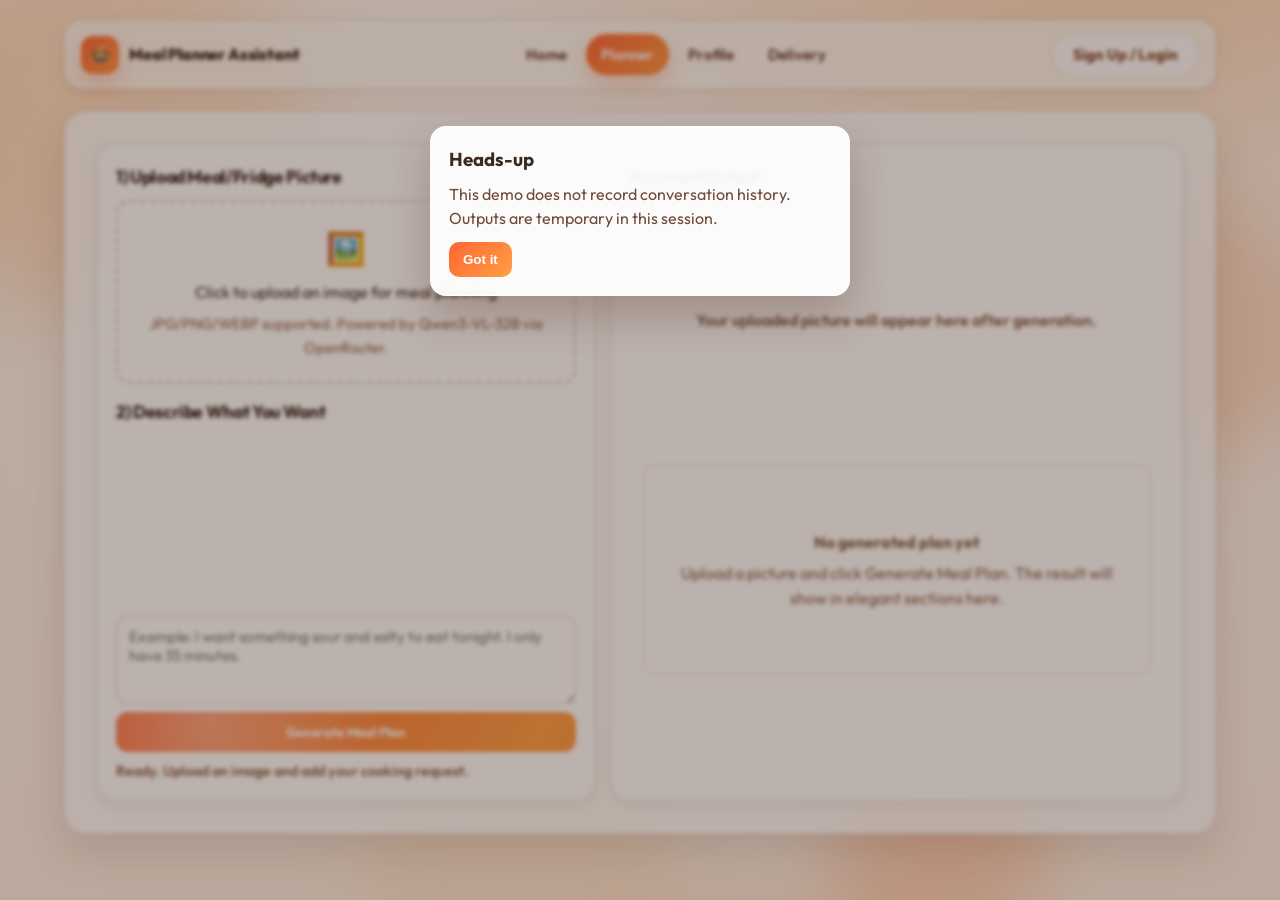
==== commit 96783dd2: "minor" ====
--- a/calories.html
+++ b/calories.html
@@ -680,9 +680,9 @@
       </div>
       <nav class="nav-links">
         <a class="nav-link" href="index.html">Home</a>
-        <a class="nav-link" href="delivery.html">Delivery</a>
         <a class="nav-link active" href="calories.html">Planner</a>
         <a class="nav-link" href="profile.html">Profile</a>
+        <a class="nav-link" href="delivery.html">Delivery</a>
       </nav>
       <button id="topAuthBtn" class="ghost-btn">Sign Up / Login</button>
     </header>
@@ -783,6 +783,61 @@
         nutritional_goals: [],
         other_preferences: []
       };
+
+      // Per-account cache key — prevents one user's preferences from leaking
+      // into another user's view on the same browser.
+      function profileCacheKey() {
+        return FoodAuth.scopedKey("foodvision.userProfile");
+      }
+
+      // Hydrate userProfile from the last-saved cache so repeat sessions
+      // don't lose learned preferences before the backend fetch lands.
+      // Only read a cache that belongs to the CURRENT signed-in user.
+      try {
+        var pk = profileCacheKey();
+        var cachedProfile = pk ? JSON.parse(localStorage.getItem(pk) || "null") : null;
+        if (cachedProfile && typeof cachedProfile === "object") {
+          Object.keys(userProfile).forEach(function (k) {
+            if (cachedProfile[k] !== undefined && cachedProfile[k] !== null) {
+              userProfile[k] = cachedProfile[k];
+            }
+          });
+          if (cachedProfile.ai_learned_fields) {
+            userProfile.ai_learned_fields = cachedProfile.ai_learned_fields;
+          }
+        }
+      } catch (e) { }
+
+      // When a JWT becomes available, refresh from the authoritative backend
+      // state so learned preferences reflect the latest evolve_profile output.
+      function syncProfileFromBackend() {
+        FoodAuth.apiCall("/function/get_profile", {}, true).then(function (res) {
+          if (res && res.ok && res.data && res.data.result) {
+            var bp = res.data.result;
+            ["dietary_restrictions", "allergies", "cuisine_preferences",
+             "flavor_preferences", "available_equipment", "nutritional_goals",
+             "disliked_foods", "other_preferences"].forEach(function (k) {
+              if (Array.isArray(bp[k])) userProfile[k] = bp[k];
+            });
+            if (bp.cooking_skill_level) userProfile.cooking_skill_level = bp.cooking_skill_level;
+            if (bp.ai_learned_fields) userProfile.ai_learned_fields = bp.ai_learned_fields;
+            var pk = profileCacheKey();
+            if (pk) {
+              try { localStorage.setItem(pk, JSON.stringify(userProfile)); } catch (e) { }
+            }
+          }
+        }).catch(function () {});
+      }
+
+      if (FoodAuth.isAuthenticated()) {
+        if (FoodAuth.getJwt()) {
+          syncProfileFromBackend();
+        } else if (typeof FoodAuth.ready === "function") {
+          FoodAuth.ready(4000).then(function (jwt) {
+            if (jwt) syncProfileFromBackend();
+          });
+        }
+      }
 
       function fileToBase64(file) {
         return new Promise(function (resolve, reject) {
@@ -1093,6 +1148,11 @@
         generateBtn.classList.add("loading");
         generateBtn.textContent = "Generating...";
 
+        // If logged in but JWT hasn't landed yet (post-login race), wait briefly.
+        if (FoodAuth.isAuthenticated() && !FoodAuth.getJwt() && typeof FoodAuth.ready === "function") {
+          try { await FoodAuth.ready(2500); } catch (e) { }
+        }
+
         // Fetch recent meal history and build summary for context. Also reused for evolve_profile below.
         var historySummary = "";
         var allMeals = [];
@@ -1131,6 +1191,22 @@
           } catch (e) { console.warn("Could not fetch meal history:", e); }
         }
 
+        // Re-hydrate from localStorage so edits made on the Profile page
+        // (or in another tab) flow into the Qwen prompt.
+        try {
+          var pk = profileCacheKey();
+          var raw = pk ? localStorage.getItem(pk) : null;
+          if (raw) {
+            var cached = JSON.parse(raw);
+            Object.keys(userProfile).forEach(function (k) {
+              if (Array.isArray(cached[k]) || typeof cached[k] === "string") {
+                userProfile[k] = cached[k];
+              }
+            });
+            if (cached.ai_learned_fields) userProfile.ai_learned_fields = cached.ai_learned_fields;
+          }
+        } catch (e) {}
+
         // Attach history to profile for the AI
         var profileWithHistory = JSON.parse(JSON.stringify(userProfile));
         if (historySummary) {
@@ -1183,8 +1259,9 @@
           var recommendation = result.recommendation || {};
           renderStructuredOutput(userProfile, recommendation);
 
-          // Persist updated userProfile so the Profile page can display it
-          try { localStorage.setItem("foodvision.userProfile", JSON.stringify(userProfile)); } catch (e) { }
+          // Persist updated userProfile (per-account) so the Profile page can display it
+          var _pkGen = profileCacheKey();
+          if (_pkGen) { try { localStorage.setItem(_pkGen, JSON.stringify(userProfile)); } catch (e) { } }
 
           resultCard.classList.remove("reveal-pop");
           void resultCard.offsetWidth;
@@ -1233,7 +1310,8 @@
                 });
                 if (newProfile.cooking_skill_level) userProfile.cooking_skill_level = newProfile.cooking_skill_level;
                 userProfile.ai_learned_fields = newProfile.ai_learned_fields || evolved.learned_fields || [];
-                try { localStorage.setItem("foodvision.userProfile", JSON.stringify(userProfile)); } catch (e) { }
+                var _pkEvo = profileCacheKey();
+                if (_pkEvo) { try { localStorage.setItem(_pkEvo, JSON.stringify(userProfile)); } catch (e) { } }
                 var changed = Object.keys(evolved.changes || {}).join(", ");
                 addBubble("assistant", "Profile updated" + (changed ? " (" + changed + ")" : "") + ": learned from your meal patterns.");
                 leftStatus.textContent = "Done. Profile evolved from your history.";
--- a/theme.css
+++ b/theme.css
@@ -1,353 +1,363 @@
-:root {
-  --bg-1: #fff4e8;
-  --bg-2: #ffd7b8;
-  --bg-3: #ff9f7a;
-  --card: rgba(255, 255, 255, 0.78);
-  --card-strong: rgba(255, 255, 255, 0.92);
-  --text: #3d291e;
-  --muted: #805941;
-  --accent: #ff6633;
-  --accent-2: #ff9f43;
-  --success: #1f9d55;
-  --error: #d64545;
-  --ring: rgba(255, 102, 51, 0.25);
-  --shadow: 0 20px 50px rgba(80, 40, 20, 0.2);
-}
-
-* {
-  box-sizing: border-box;
-}
-
-body {
-  margin: 0;
-  min-height: 100vh;
-  font-family: "Outfit", sans-serif;
-  color: var(--text);
-  background:
-    linear-gradient(120deg, rgba(255, 248, 239, 0.86), rgba(255, 240, 226, 0.74)),
-    url("https://images.unsplash.com/photo-1498837167922-ddd27525d352?auto=format&fit=crop&w=2000&q=80") center/cover fixed no-repeat;
-}
-
-.bg-orbs {
-  position: fixed;
-  inset: 0;
-  pointer-events: none;
-  z-index: 0;
-}
-
-.orb {
-  position: absolute;
-  border-radius: 999px;
-  filter: blur(2px);
-  opacity: 0.55;
-  animation: drift 14s ease-in-out infinite;
-}
-
-.orb:nth-child(1) {
-  width: 220px;
-  height: 220px;
-  background: #ffe6c6;
-  left: 6%;
-  top: 7%;
-}
-
-.orb:nth-child(2) {
-  width: 170px;
-  height: 170px;
-  background: #ffb385;
-  right: 8%;
-  top: 12%;
-  animation-delay: 1.2s;
-}
-
-.orb:nth-child(3) {
-  width: 260px;
-  height: 260px;
-  background: #ffdbb5;
-  left: 24%;
-  bottom: -40px;
-  animation-delay: 2.8s;
-}
-
-.orb:nth-child(4) {
-  width: 190px;
-  height: 190px;
-  background: #ff9b7e;
-  right: 20%;
-  bottom: 6%;
-  animation-delay: 3.4s;
-}
-
-@keyframes drift {
-  0%,
-  100% { transform: translateY(0) translateX(0); }
-  50% { transform: translateY(-14px) translateX(8px); }
-}
-
-.page {
-  position: relative;
-  z-index: 1;
-  max-width: 1120px;
-  margin: 0 auto;
-  padding: 20px;
-}
-
-.topbar {
-  background: var(--card);
-  border: 1px solid rgba(255, 255, 255, 0.5);
-  box-shadow: var(--shadow);
-  border-radius: 18px;
-  backdrop-filter: blur(9px);
-  display: flex;
-  align-items: center;
-  justify-content: space-between;
-  gap: 12px;
-  padding: 12px 16px;
-  position: sticky;
-  top: 12px;
-  z-index: 20;
-}
-
-.brand {
-  display: flex;
-  align-items: center;
-  gap: 10px;
-  font-weight: 800;
-}
-
-.brand-badge {
-  width: 38px;
-  height: 38px;
-  border-radius: 12px;
-  background: linear-gradient(135deg, var(--accent), var(--accent-2));
-  color: #fff;
-  display: grid;
-  place-items: center;
-  box-shadow: 0 10px 24px rgba(255, 102, 51, 0.3);
-}
-
-.nav-links {
-  display: flex;
-  flex-wrap: wrap;
-  gap: 8px;
-}
-
-.nav-link {
-  text-decoration: none;
-  color: #7a3d1f;
-  font-weight: 600;
-  padding: 8px 12px;
-  border-radius: 999px;
-  background: rgba(255, 255, 255, 0.72);
-  border: 1px solid rgba(255, 255, 255, 0.8);
-  transition: transform .2s ease, box-shadow .2s ease, background .2s ease;
-}
-
-.nav-link:hover {
-  transform: translateY(-1px) scale(1.04);
-  box-shadow: 0 8px 18px rgba(80, 40, 20, 0.14);
-}
-
-.nav-link.active {
-  background: linear-gradient(135deg, var(--accent), var(--accent-2));
-  color: #fff;
-  border-color: transparent;
-}
-
-.pill-btn,
-.ghost-btn {
-  border: none;
-  cursor: pointer;
-  border-radius: 999px;
-  font-weight: 700;
-  padding: 10px 15px;
-  font-family: inherit;
-  transition: transform .16s ease, box-shadow .16s ease, filter .16s ease;
-  position: relative;
-  overflow: hidden;
-}
-
-.pill-btn {
-  color: #fff;
-  background: linear-gradient(120deg, #ff6633, #ff9f43, #ff7043);
-  background-size: 180% 180%;
-  animation: gradientShift 2.8s ease infinite;
-  box-shadow: 0 10px 24px rgba(255, 102, 51, 0.28);
-}
-
-.ghost-btn {
-  color: #7a3d1f;
-  background: rgba(255, 255, 255, 0.8);
-  border: 1px solid rgba(255, 255, 255, 0.75);
-}
-
-.pill-btn::before,
-.ghost-btn::before {
-  content: "";
-  position: absolute;
-  left: -60%;
-  top: -150%;
-  width: 38%;
-  height: 320%;
-  transform: rotate(22deg);
-  background: linear-gradient(90deg, transparent, rgba(255,255,255,.45), transparent);
-  opacity: 0;
-}
-
-.pill-btn::after,
-.ghost-btn::after {
-  content: "";
-  position: absolute;
-  inset: -3px;
-  border-radius: 999px;
-  border: 2px solid rgba(255, 150, 95, 0.0);
-  pointer-events: none;
-}
-
-.pill-btn:hover,
-.ghost-btn:hover {
-  transform: translateY(-3px) scale(1.08);
-  box-shadow: 0 18px 30px rgba(80, 40, 20, 0.26);
-  filter: saturate(1.1);
-}
-
-.pill-btn:hover::before,
-.ghost-btn:hover::before {
-  opacity: 1;
-  animation: btnShine 1.2s linear infinite;
-}
-
-.pill-btn:hover::after,
-.ghost-btn:hover::after {
-  border-color: rgba(255, 146, 87, 0.5);
-  animation: btnPulse 1s ease-in-out infinite;
-}
-
-.pill-btn:active,
-.ghost-btn:active {
-  transform: translateY(0) scale(0.97);
-}
-
-.panel {
-  margin-top: 18px;
-  background: var(--card);
-  border: 1px solid rgba(255, 255, 255, 0.48);
-  border-radius: 22px;
-  box-shadow: var(--shadow);
-  backdrop-filter: blur(8px);
-  padding: clamp(18px, 3vw, 28px);
-  animation: panelRise .45s ease both;
-}
-
-.panel h1,
-.panel h2,
-.panel h3 {
-  margin-top: 0;
-}
-
-.grid {
-  display: grid;
-  gap: 16px;
-}
-
-.grid-3 {
-  grid-template-columns: repeat(3, minmax(0, 1fr));
-}
-
-.grid-2 {
-  grid-template-columns: repeat(2, minmax(0, 1fr));
-}
-
-.card {
-  background: var(--card-strong);
-  border: 1px solid rgba(255, 255, 255, 0.75);
-  border-radius: 18px;
-  padding: 16px;
-  transition: transform .22s ease, box-shadow .22s ease;
-}
-
-.card:hover {
-  transform: translateY(-2px);
-  box-shadow: 0 16px 26px rgba(80, 40, 20, 0.14);
-}
-
-.input,
-textarea,
-select {
-  width: 100%;
-  padding: 12px 14px;
-  border-radius: 12px;
-  border: 1px solid rgba(167, 118, 89, 0.35);
-  background: rgba(255, 255, 255, 0.9);
-  color: var(--text);
-  font-size: 0.98rem;
-  outline: none;
-}
-
-.input:focus,
-textarea:focus,
-select:focus {
-  border-color: var(--accent);
-  box-shadow: 0 0 0 4px var(--ring);
-}
-
-.status {
-  min-height: 20px;
-  font-size: 0.9rem;
-  font-weight: 600;
-}
-
-.status.success {
-  color: var(--success);
-}
-
-.status.error {
-  color: var(--error);
-}
-
-.hint {
-  color: var(--muted);
-  font-size: 0.9rem;
-}
-
-.hidden {
-  display: none !important;
-}
-
-@keyframes panelRise {
-  from {
-    opacity: 0;
-    transform: translateY(8px);
-  }
-  to {
-    opacity: 1;
-    transform: translateY(0);
-  }
-}
-
-@keyframes gradientShift {
-  0% { background-position: 0% 50%; }
-  50% { background-position: 100% 50%; }
-  100% { background-position: 0% 50%; }
-}
-
-@keyframes btnShine {
-  from { left: -60%; }
-  to { left: 140%; }
-}
-
-@keyframes btnPulse {
-  0% { transform: scale(0.96); opacity: .65; }
-  100% { transform: scale(1.06); opacity: 0; }
-}
-
-@media (max-width: 960px) {
-  .grid-3,
-  .grid-2 {
-    grid-template-columns: 1fr;
-  }
-
-  .topbar {
-    flex-wrap: wrap;
-  }
-}
+:root {
+  --bg-1: #fff7ef;
+  --bg-2: #ffe7d0;
+  --bg-3: #ffd0a8;
+  --card: rgba(255, 255, 255, 0.82);
+  --card-strong: rgba(255, 255, 255, 0.96);
+  --text: #2b1b12;
+  --muted: #8a5f44;
+  --accent: #ff6633;
+  --accent-2: #ff9543;
+  --success: #1f9d55;
+  --error: #d64545;
+  --ring: rgba(255, 102, 51, 0.22);
+  --line: rgba(120, 72, 40, 0.14);
+  --shadow-sm: 0 4px 14px rgba(80, 40, 20, 0.08);
+  --shadow: 0 18px 40px rgba(80, 40, 20, 0.14);
+  --shadow-lg: 0 30px 60px rgba(80, 40, 20, 0.18);
+}
+
+* {
+  box-sizing: border-box;
+}
+
+html, body {
+  margin: 0;
+}
+
+body {
+  min-height: 100vh;
+  font-family: "Outfit", "Inter", system-ui, sans-serif;
+  color: var(--text);
+  line-height: 1.55;
+  background:
+    radial-gradient(1100px 520px at 88% -6%, #ffd7b4 0%, rgba(255, 215, 180, 0) 60%),
+    radial-gradient(900px 480px at -6% 12%, #ffe3c7 0%, rgba(255, 227, 199, 0) 55%),
+    radial-gradient(720px 400px at 60% 120%, #ffc79c 0%, rgba(255, 199, 156, 0) 55%),
+    linear-gradient(180deg, #fff9f2 0%, #fff3e6 100%);
+  background-attachment: fixed;
+}
+
+.bg-orbs {
+  position: fixed;
+  inset: 0;
+  pointer-events: none;
+  z-index: 0;
+}
+
+.orb {
+  position: absolute;
+  border-radius: 999px;
+  filter: blur(34px);
+  opacity: 0.38;
+}
+
+.orb:nth-child(1) {
+  width: 380px;
+  height: 380px;
+  background: #ffcfa7;
+  left: -80px;
+  top: -60px;
+}
+
+.orb:nth-child(2) {
+  width: 260px;
+  height: 260px;
+  background: #ffb385;
+  right: -40px;
+  top: 22%;
+}
+
+.orb:nth-child(3) {
+  width: 320px;
+  height: 320px;
+  background: #ffdcb8;
+  left: 28%;
+  bottom: -120px;
+}
+
+.orb:nth-child(4) {
+  width: 220px;
+  height: 220px;
+  background: #ffa778;
+  right: 18%;
+  bottom: -60px;
+}
+
+.page {
+  position: relative;
+  z-index: 1;
+  max-width: 1200px;
+  margin: 0 auto;
+  padding: 20px 24px 64px;
+}
+
+.topbar {
+  background: rgba(255, 252, 246, 0.82);
+  border: 1px solid var(--line);
+  box-shadow: var(--shadow-sm);
+  border-radius: 18px;
+  backdrop-filter: saturate(1.2) blur(12px);
+  -webkit-backdrop-filter: saturate(1.2) blur(12px);
+  display: flex;
+  align-items: center;
+  justify-content: space-between;
+  gap: 12px;
+  padding: 12px 16px;
+  position: sticky;
+  top: 12px;
+  z-index: 20;
+}
+
+.brand {
+  display: flex;
+  align-items: center;
+  gap: 10px;
+  font-weight: 800;
+  letter-spacing: -0.01em;
+}
+
+.brand-badge {
+  width: 38px;
+  height: 38px;
+  border-radius: 12px;
+  background: linear-gradient(135deg, var(--accent), var(--accent-2));
+  color: #fff;
+  display: grid;
+  place-items: center;
+  box-shadow: 0 10px 22px rgba(255, 102, 51, 0.28);
+  font-size: 1.05rem;
+}
+
+.nav-links {
+  display: flex;
+  flex-wrap: wrap;
+  gap: 4px;
+}
+
+.nav-link {
+  text-decoration: none;
+  color: #5a3620;
+  font-weight: 600;
+  padding: 8px 14px;
+  border-radius: 999px;
+  background: transparent;
+  border: 1px solid transparent;
+  font-size: 0.94rem;
+  transition: background .18s ease, color .18s ease, border-color .18s ease;
+}
+
+.nav-link:hover {
+  background: rgba(255, 235, 214, 0.7);
+  border-color: var(--line);
+}
+
+.nav-link.active {
+  background: linear-gradient(135deg, var(--accent), var(--accent-2));
+  color: #fff;
+  border-color: transparent;
+  box-shadow: 0 8px 20px rgba(255, 102, 51, 0.28);
+}
+
+.pill-btn,
+.ghost-btn {
+  border: none;
+  cursor: pointer;
+  border-radius: 999px;
+  font-weight: 700;
+  padding: 11px 20px;
+  font-family: inherit;
+  font-size: 0.95rem;
+  letter-spacing: -0.005em;
+  transition: transform .18s ease, box-shadow .18s ease, background .18s ease;
+  position: relative;
+}
+
+.pill-btn {
+  color: #fff;
+  background: linear-gradient(135deg, #ff6633 0%, #ff8a3d 100%);
+  box-shadow: 0 10px 24px rgba(255, 102, 51, 0.28);
+}
+
+.ghost-btn {
+  color: #7a3d1f;
+  background: rgba(255, 255, 255, 0.88);
+  border: 1px solid var(--line);
+}
+
+.pill-btn:hover {
+  transform: translateY(-2px);
+  box-shadow: 0 16px 30px rgba(255, 102, 51, 0.34);
+}
+
+.ghost-btn:hover {
+  transform: translateY(-2px);
+  background: #fff;
+  box-shadow: var(--shadow-sm);
+}
+
+.pill-btn:active,
+.ghost-btn:active {
+  transform: translateY(0);
+}
+
+.panel {
+  margin-top: 22px;
+  background: var(--card);
+  border: 1px solid var(--line);
+  border-radius: 22px;
+  box-shadow: var(--shadow);
+  backdrop-filter: blur(10px);
+  -webkit-backdrop-filter: blur(10px);
+  padding: clamp(20px, 3vw, 32px);
+}
+
+.panel h1,
+.panel h2,
+.panel h3 {
+  margin-top: 0;
+  letter-spacing: -0.02em;
+}
+
+.panel h2 {
+  font-size: clamp(1.3rem, 2vw, 1.7rem);
+  font-weight: 700;
+}
+
+.panel h3 {
+  font-size: 1.1rem;
+  font-weight: 700;
+}
+
+.grid {
+  display: grid;
+  gap: 16px;
+}
+
+.grid-3 {
+  grid-template-columns: repeat(3, minmax(0, 1fr));
+}
+
+.grid-2 {
+  grid-template-columns: repeat(2, minmax(0, 1fr));
+}
+
+.card {
+  background: var(--card-strong);
+  border: 1px solid var(--line);
+  border-radius: 18px;
+  padding: 18px;
+  box-shadow: var(--shadow-sm);
+  transition: transform .2s ease, box-shadow .2s ease, border-color .2s ease;
+}
+
+.card:hover {
+  transform: translateY(-2px);
+  box-shadow: var(--shadow);
+  border-color: rgba(255, 147, 67, 0.35);
+}
+
+.input,
+textarea,
+select {
+  width: 100%;
+  padding: 12px 14px;
+  border-radius: 12px;
+  border: 1px solid var(--line);
+  background: rgba(255, 255, 255, 0.94);
+  color: var(--text);
+  font-family: inherit;
+  font-size: 0.96rem;
+  outline: none;
+  transition: border-color .15s ease, box-shadow .15s ease;
+}
+
+.input:focus,
+textarea:focus,
+select:focus {
+  border-color: var(--accent);
+  box-shadow: 0 0 0 4px var(--ring);
+}
+
+.status {
+  min-height: 20px;
+  font-size: 0.9rem;
+  font-weight: 600;
+}
+
+.status.success {
+  color: var(--success);
+}
+
+.status.error {
+  color: var(--error);
+}
+
+.hint {
+  color: var(--muted);
+  font-size: 0.92rem;
+  line-height: 1.55;
+}
+
+.hidden {
+  display: none !important;
+}
+
+.eyebrow {
+  display: inline-flex;
+  align-items: center;
+  gap: 6px;
+  font-size: 0.72rem;
+  font-weight: 700;
+  letter-spacing: 0.14em;
+  text-transform: uppercase;
+  color: var(--accent);
+  background: #fff1e5;
+  padding: 6px 12px;
+  border-radius: 999px;
+  border: 1px solid rgba(255, 102, 51, 0.2);
+}
+
+.eyebrow::before {
+  content: "";
+  width: 6px;
+  height: 6px;
+  border-radius: 999px;
+  background: var(--accent);
+  box-shadow: 0 0 0 3px rgba(255, 102, 51, 0.2);
+}
+
+.learned-pill {
+  display: inline-flex;
+  align-items: center;
+  gap: 5px;
+  font-size: 0.68rem;
+  font-weight: 800;
+  color: #0f7a3d;
+  background: #e6f7ec;
+  padding: 3px 9px;
+  border-radius: 999px;
+  letter-spacing: 0.06em;
+  text-transform: uppercase;
+  border: 1px solid rgba(31, 157, 85, 0.22);
+}
+
+.learned-pill::before {
+  content: "✨";
+  font-size: 0.8em;
+}
+
+@media (max-width: 960px) {
+  .grid-3,
+  .grid-2 {
+    grid-template-columns: 1fr;
+  }
+
+  .topbar {
+    flex-wrap: wrap;
+  }
+
+  .page {
+    padding: 16px 16px 48px;
+  }
+}
